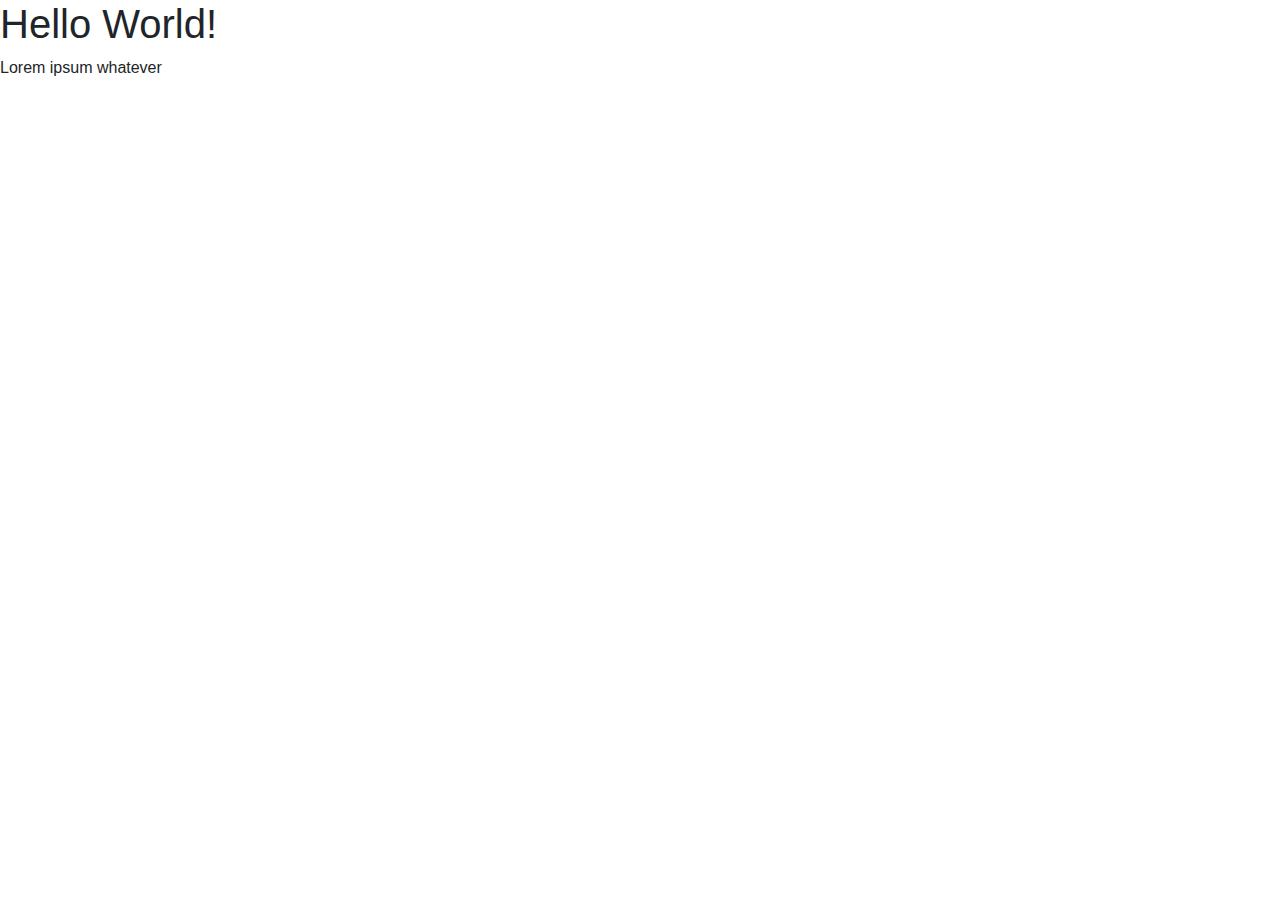
==== index.html @ fccb32af "Added necessary CSS and JS links" ====
<!DOCTYPE html>
<html lang="en">
	<head>
		<!-- REQIRED META TAGS-->
		<meta charset="utf-8">
		<meta name="viewport" content="width=device-width, initial-scale=1, shrink-to-fit=no">

		<!-- BOOSTRAP AND OTHER CSS -->
		<link rel="stylesheet" href="https://stackpath.bootstrapcdn.com/bootstrap/4.3.1/css/bootstrap.min.css" 
			  integrity="sha384-ggOyR0iXCbMQv3Xipma34MD+dH/1fQ784/j6cY/iJTQUOhcWr7x9JvoRxT2MZw1T" 
			  crossorigin="anonymous"/>

		<title>vganesh1798</title>
	</head>
	<body>
		<h1>Hello World!</h1>
		<p>Lorem ipsum whatever</p>

		<!-- REQUIRED JAVASCRIPT -->
		<script src="https://code.jquery.com/jquery-3.3.1.slim.min.js" 
				integrity="sha384-q8i/X+965DzO0rT7abK41JStQIAqVgRVzpbzo5smXKp4YfRvH+8abtTE1Pi6jizo" 
				crossorigin="anonymous">
		</script>
		<script src="https://cdnjs.cloudflare.com/ajax/libs/popper.js/1.14.7/umd/popper.min.js" 
				integrity="sha384-UO2eT0CpHqdSJQ6hJty5KVphtPhzWj9WO1clHTMGa3JDZwrnQq4sF86dIHNDz0W1" 
				crossorigin="anonymous">
		</script>
		<script src="https://stackpath.bootstrapcdn.com/bootstrap/4.3.1/js/bootstrap.min.js" 
				integrity="sha384-JjSmVgyd0p3pXB1rRibZUAYoIIy6OrQ6VrjIEaFf/nJGzIxFDsf4x0xIM+B07jRM" 
				crossorigin="anonymous">
		</script>
	</body>
</html>
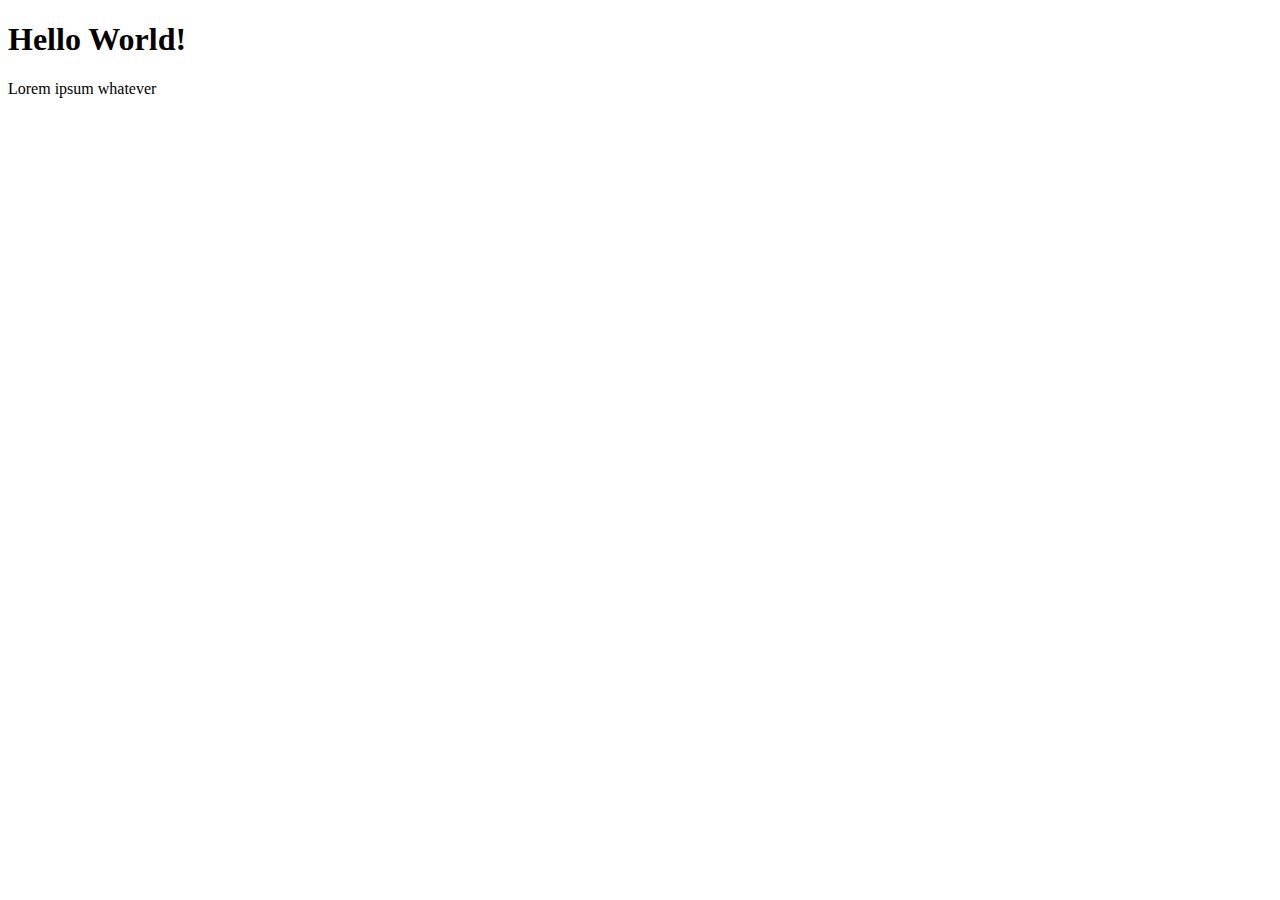
==== commit c66352f1: "Beginning to add CSS" ====
--- a/index.html
+++ b/index.html
@@ -5,29 +5,12 @@
 		<meta charset="utf-8">
 		<meta name="viewport" content="width=device-width, initial-scale=1, shrink-to-fit=no">
 
-		<!-- BOOSTRAP AND OTHER CSS -->
-		<link rel="stylesheet" href="https://stackpath.bootstrapcdn.com/bootstrap/4.3.1/css/bootstrap.min.css" 
-			  integrity="sha384-ggOyR0iXCbMQv3Xipma34MD+dH/1fQ784/j6cY/iJTQUOhcWr7x9JvoRxT2MZw1T" 
-			  crossorigin="anonymous"/>
-
 		<title>vganesh1798</title>
 	</head>
 	<body>
-		<h1>Hello World!</h1>
-		<p>Lorem ipsum whatever</p>
-
-		<!-- REQUIRED JAVASCRIPT -->
-		<script src="https://code.jquery.com/jquery-3.3.1.slim.min.js" 
-				integrity="sha384-q8i/X+965DzO0rT7abK41JStQIAqVgRVzpbzo5smXKp4YfRvH+8abtTE1Pi6jizo" 
-				crossorigin="anonymous">
-		</script>
-		<script src="https://cdnjs.cloudflare.com/ajax/libs/popper.js/1.14.7/umd/popper.min.js" 
-				integrity="sha384-UO2eT0CpHqdSJQ6hJty5KVphtPhzWj9WO1clHTMGa3JDZwrnQq4sF86dIHNDz0W1" 
-				crossorigin="anonymous">
-		</script>
-		<script src="https://stackpath.bootstrapcdn.com/bootstrap/4.3.1/js/bootstrap.min.js" 
-				integrity="sha384-JjSmVgyd0p3pXB1rRibZUAYoIIy6OrQ6VrjIEaFf/nJGzIxFDsf4x0xIM+B07jRM" 
-				crossorigin="anonymous">
-		</script>
+		<div class="wrapper">
+			<h1>Hello World!</h1>
+			<p>Lorem ipsum whatever</p>
+		</div>
 	</body>
 </html>
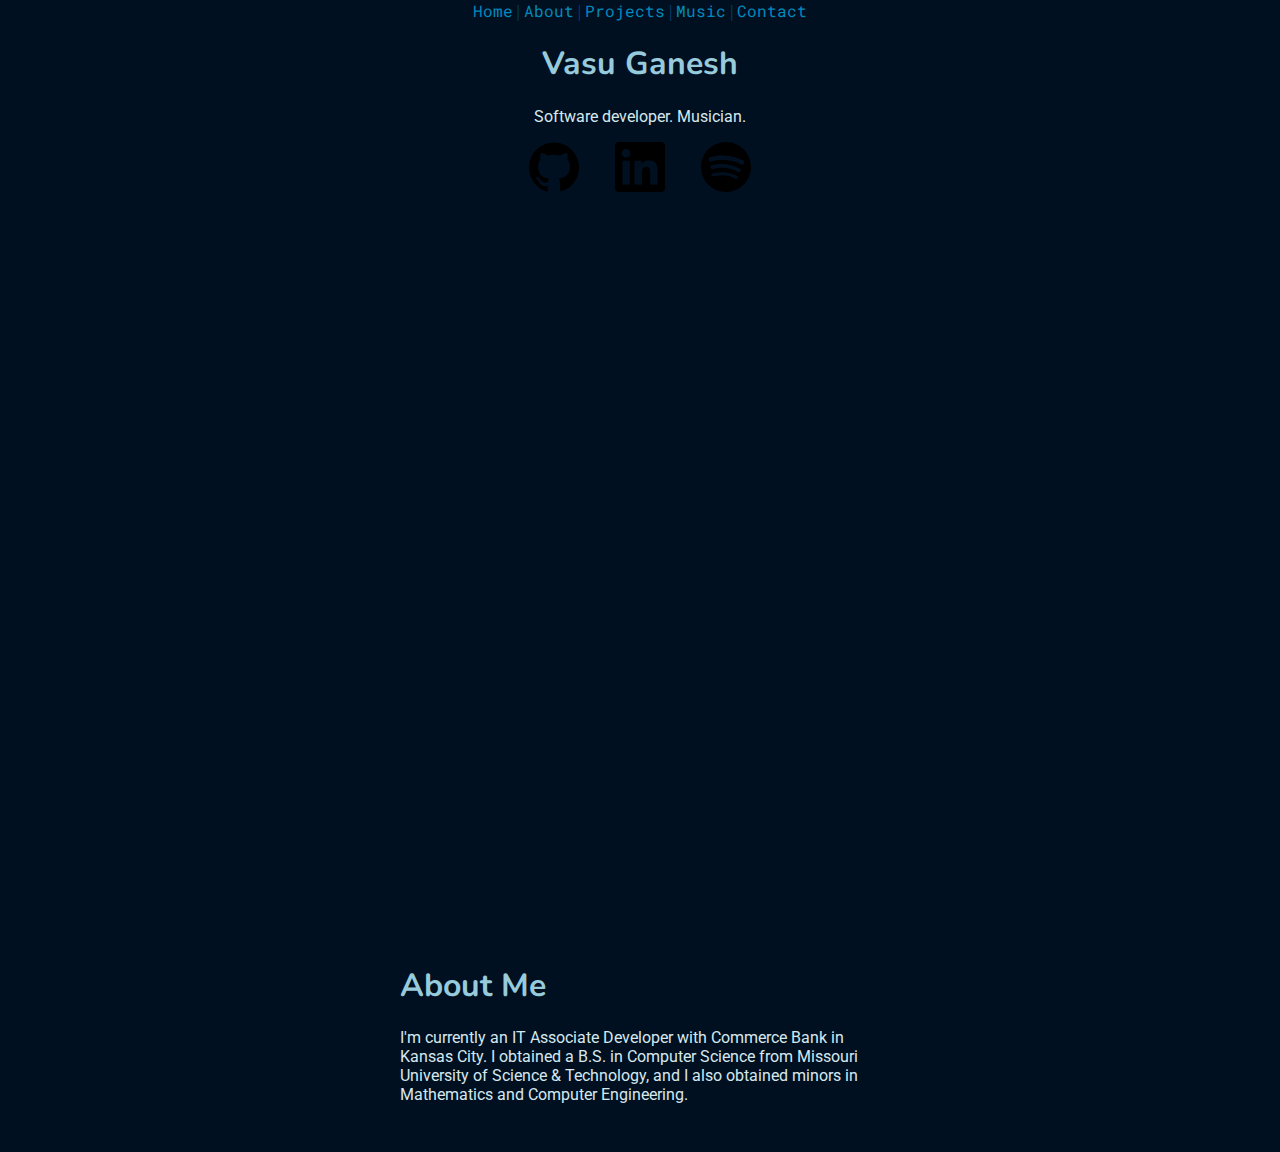
==== commit a50893ab: "Actual website now lol" ====
--- a/index.html
+++ b/index.html
@@ -1,16 +1,43 @@
 <!DOCTYPE html>
 <html lang="en">
-	<head>
-		<!-- REQIRED META TAGS-->
-		<meta charset="utf-8">
-		<meta name="viewport" content="width=device-width, initial-scale=1, shrink-to-fit=no">
-
-		<title>vganesh1798</title>
-	</head>
-	<body>
-		<div class="wrapper">
-			<h1>Hello World!</h1>
-			<p>Lorem ipsum whatever</p>
-		</div>
-	</body>
+  <head>
+	<meta charset="utf-8">
+	<meta name="viewport" content="width=device-width, initial-scale=1, shrink-to-fit=no">
+	<link rel="preconnect" href="https://fonts.googleapis.com">
+	<link rel="preconnect" href="https://fonts.gstatic.com" crossorigin>
+	<link href="https://fonts.googleapis.com/css2?family=Nunito&display=swap" rel="stylesheet">
+	<link href="https://fonts.googleapis.com/css2?family=Roboto&family=Roboto+Mono&display=swap" rel="stylesheet">
+	<link rel="stylesheet" href="css/global.css">
+	<link rel="stylesheet" href="css/home.css">
+	<link rel="stylesheet" href="css/about.css">
+	<title>Vasu Ganesh</title>
+  </head>
+  <body>
+	<header id="#top">
+		<nav>
+			<a href="#top">Home</a> |
+			<a href="#about">About</a> |
+			<a href="#projects">Projects</a> |
+			<a href="#music">Music</a> |
+			<a href="#contact">Contact</a>
+		</nav>
+	</header>
+	<main>
+	  <section class="home">
+		<h1>Vasu Ganesh</h1>
+		<p>Software developer. Musician.</p>
+		<img class="home-icon" alt="GitHub" src="static/github.svg">
+		<img class="home-icon" alt="LinkedIn" src="static/linkedin.svg">
+		<img class="home-icon" alt="Spotify" src="static/spotify.svg">
+	  </section>
+	  <section id="about" class="about">
+		  <h1>About Me</h1>
+		  <p>
+			  I'm currently an IT Associate Developer with Commerce Bank in Kansas City.
+			  I obtained a B.S. in Computer Science from Missouri University of Science & Technology,
+			  and I also obtained minors in Mathematics and Computer Engineering.
+		  </p>
+	  </section>
+	</main>
+  </body>
 </html>
--- a/css/global.css
+++ b/css/global.css
@@ -0,0 +1,46 @@
+html, 
+body {
+    background-color: #001021;
+    margin: 0;
+    height: 100%;
+}
+
+nav {
+    color: #02457a;
+    text-align: center;
+}
+
+main {
+    height: 100%;
+    padding: 0 25em 0 25em;
+}
+
+header {
+    text-align: center;
+}
+
+p {
+    font-family: "Roboto", sans-serif;
+    color: #d6e8ee;
+}
+
+h1 {
+    font-family: "Nunito", sans-serif;
+    font-size: 2rem;
+    color: #97cadb;
+}
+
+a {
+    font-family: "Roboto Mono", monospace;
+    color: #018abe;
+    text-decoration: none;
+}
+
+a:hover {
+    text-decoration: underline;
+}
+
+::selection {
+    background-color: #001b48;
+    color: #d6e8ee;
+}--- a/css/home.css
+++ b/css/home.css
@@ -0,0 +1,10 @@
+.home {
+    height: 100%;
+    text-align: center;
+}
+
+.home-icon {
+    height: 50px;
+    width: 50px;
+    padding: 0 1em 0 1em;
+}--- a/css/about.css
+++ b/css/about.css
@@ -0,0 +1,3 @@
+.about {
+    padding: 0 0 2em 0;
+}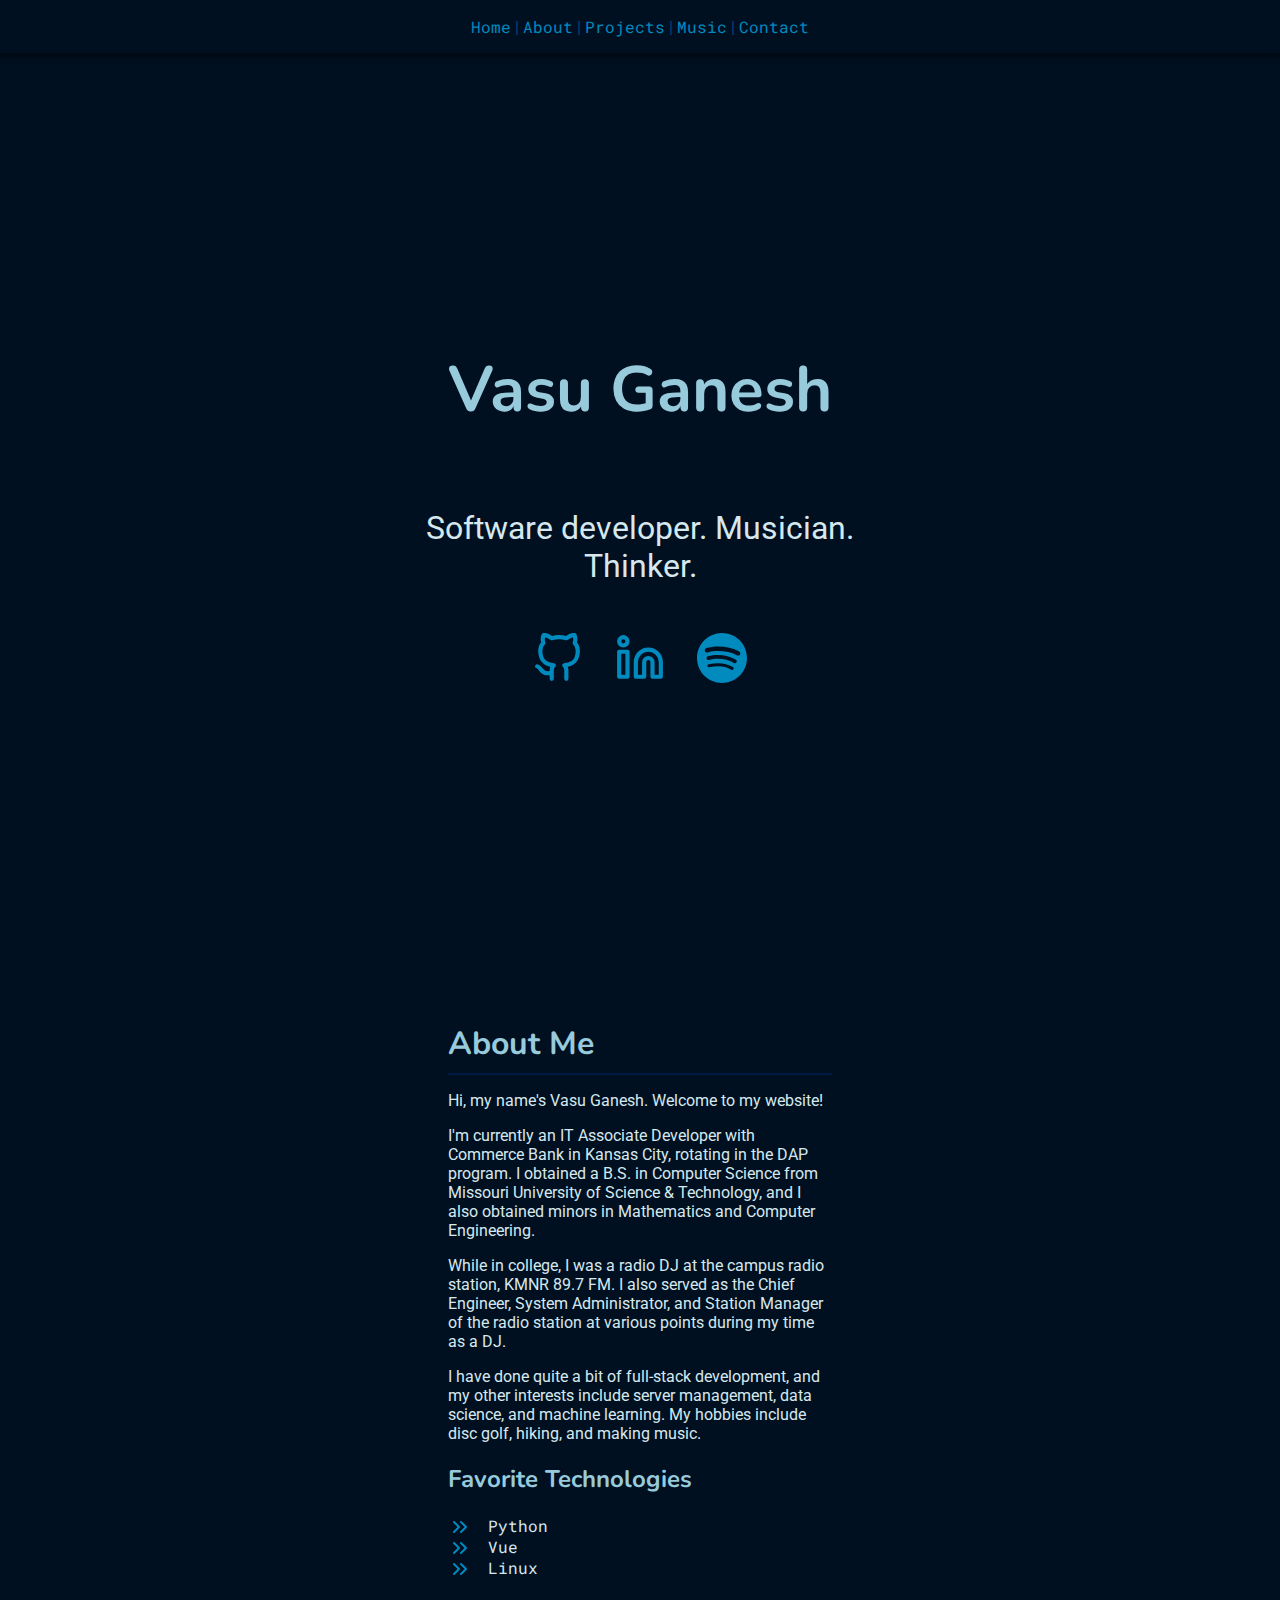
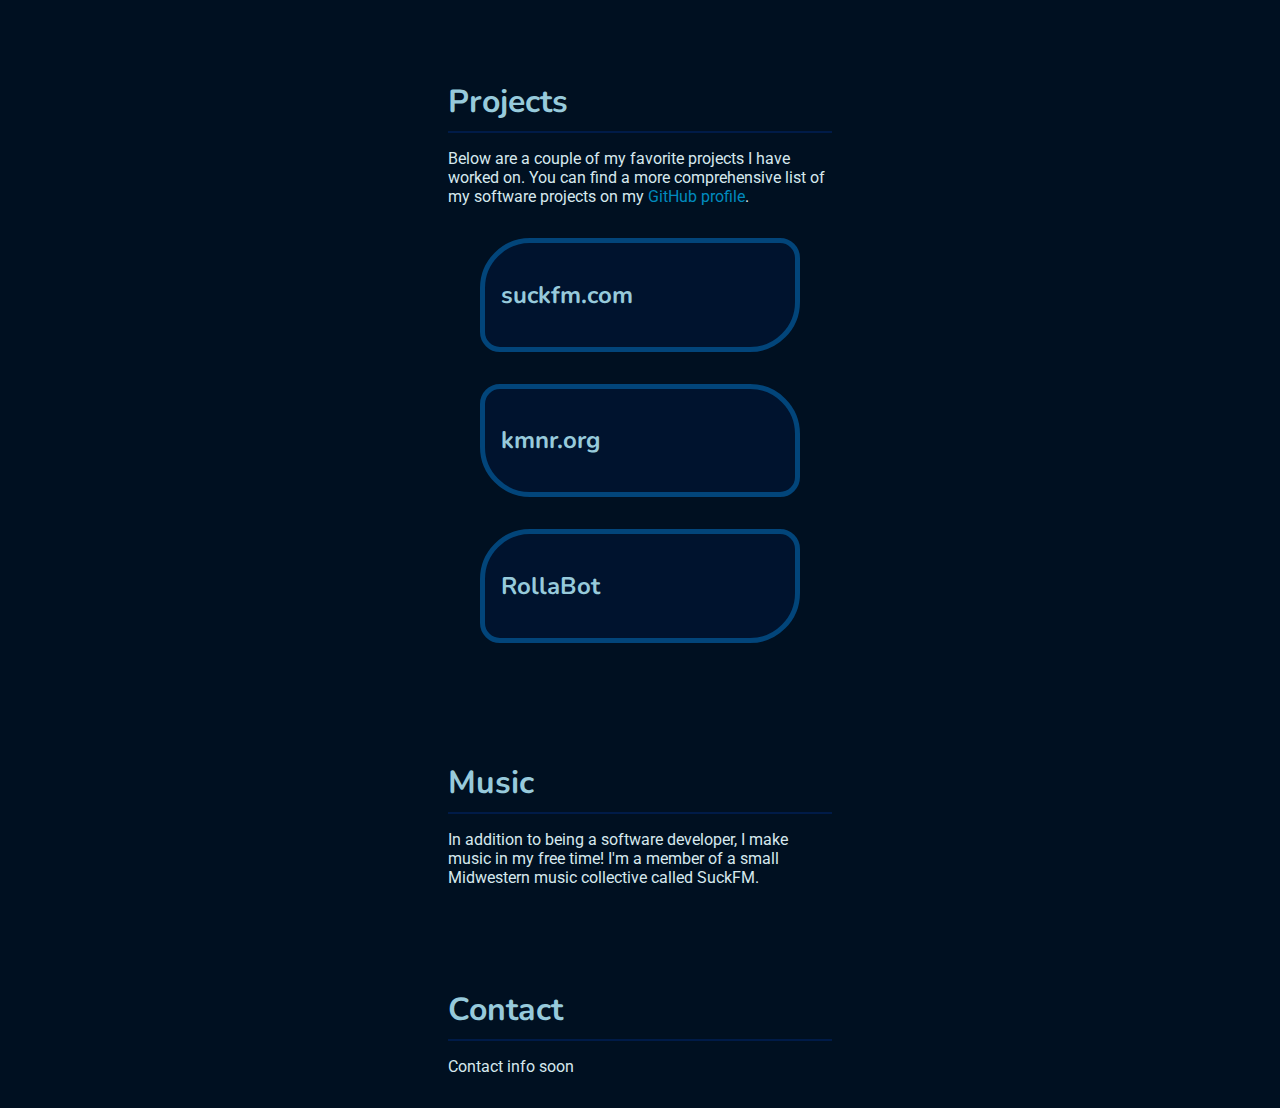
==== commit 62b4dafa: "More sections, BEM styling, and organization" ====
--- a/index.html
+++ b/index.html
@@ -7,37 +7,102 @@
 	<link rel="preconnect" href="https://fonts.gstatic.com" crossorigin>
 	<link href="https://fonts.googleapis.com/css2?family=Nunito&display=swap" rel="stylesheet">
 	<link href="https://fonts.googleapis.com/css2?family=Roboto&family=Roboto+Mono&display=swap" rel="stylesheet">
-	<link rel="stylesheet" href="css/global.css">
-	<link rel="stylesheet" href="css/home.css">
-	<link rel="stylesheet" href="css/about.css">
+	<link rel="stylesheet" href="styles/global.css">
+	<link rel="stylesheet" href="styles/blocks.css">
+	<link rel="stylesheet" href="styles/elements.css">
+	<link rel="stylesheet" href="styles/modifiers.css">
+	<script src="scripts/main.js" async></script>
 	<title>Vasu Ganesh</title>
   </head>
-  <body>
-	<header id="#top">
-		<nav>
-			<a href="#top">Home</a> |
-			<a href="#about">About</a> |
-			<a href="#projects">Projects</a> |
-			<a href="#music">Music</a> |
-			<a href="#contact">Contact</a>
+  <body class="body">
+	<header class="header" id="#top">
+		<nav class="nav">
+			<a class="link nav__link" href="#top">Home</a> |
+			<a class="link nav__link" href="#about">About</a> |
+			<a class="link nav__link" href="#projects">Projects</a> |
+			<a class="link nav__link" href="#music">Music</a> |
+			<a class="link nav__link" href="#contact">Contact</a>
 		</nav>
 	</header>
-	<main>
+	<main class="main">
 	  <section class="home">
-		<h1>Vasu Ganesh</h1>
-		<p>Software developer. Musician.</p>
-		<img class="home-icon" alt="GitHub" src="static/github.svg">
-		<img class="home-icon" alt="LinkedIn" src="static/linkedin.svg">
-		<img class="home-icon" alt="Spotify" src="static/spotify.svg">
+		<h1 class="heading heading_huge">Vasu Ganesh</h1>
+		<p class="home__text">Software developer. Musician. Thinker.</p>
+		<div class="icon-box">
+			<a class="link" target="_blank" id="GitHub" href="https://github.com/vganesh1798">
+				<img class="icon-box__icon" title="GitHub" alt="GitHub" src="images/github.svg">
+			</a>
+			<a class="link" target="_blank" id="LinkedIn" href="https://www.linkedin.com/in/vasu-ganesh-43a584150/">
+			    <img class="icon-box__icon" title="LinkedIn" alt="LinkedIn" src="images/linkedin.svg">
+			</a>
+			<a class="link" target="_blank" id="Spotify" href="https://open.spotify.com/user/vasu4ual?si=9c324fc588724ab2">
+				<img class="icon-box__icon" title="Spotify" alt="Spotify" src="images/spotify.svg">
+			</a>
+		</div>
 	  </section>
-	  <section id="about" class="about">
-		  <h1>About Me</h1>
+	  <section class="content-container" id="about">
+		  <h1 class="heading heading_big">About Me</h1>
+		  <hr class="line-break">
 		  <p>
-			  I'm currently an IT Associate Developer with Commerce Bank in Kansas City.
+			  Hi, my name's Vasu Ganesh. Welcome to my website!
+		  </p>
+		  <p>
+			  I'm currently an IT Associate Developer with Commerce Bank in Kansas City, rotating in the DAP program.
 			  I obtained a B.S. in Computer Science from Missouri University of Science & Technology,
 			  and I also obtained minors in Mathematics and Computer Engineering.
 		  </p>
+		  <p>
+			  While in college, I was a radio DJ at the campus radio station, KMNR 89.7 FM. I
+			  also served as the Chief Engineer, System Administrator, and Station Manager of the
+			  radio station at various points during my time as a DJ.
+		  </p>
+		  <p>
+			  I have done quite a bit of full-stack development, and my other interests include
+			  server management, data science, and machine learning. My hobbies include disc golf, hiking, and making music.
+		  </p>
+		  <h2 class="heading heading_medium">Favorite Technologies</h2>
+		  <ul class="bullet-list">
+			  <li class="bullet-list__item">Python</li>
+			  <li class="bullet-list__item">Vue</li>
+			  <li class="bullet-list__item">Linux</li>
+		  </ul>
+	  </section>
+	  <section class="content-container" id="projects">
+		  <h1 class="heading heading_big">Projects</h1>
+		  <hr class="line-break">
+		  <p>
+			  Below are a couple of my favorite projects I have worked on. You can
+			  find a more comprehensive list of my software projects on my
+			  <a class="link" target="_blank" href="https://github.com/vganesh1798">GitHub profile</a>.
+		  </p>
+		  <div class="project-box project-box_primary">
+			  <h2 class="heading heading_medium">suckfm.com</h2>
+		  </div>
+		  <div class="project-box project-box_secondary">
+			<h2 class="heading heading_medium">kmnr.org</h2>
+		</div>
+		<div class="project-box project-box_primary">
+			<h2 class="heading heading_medium">RollaBot</h2>
+		</div>
+	  </section>
+	  <section class="content-container" id="music">
+		  <h1 class="heading heading_big">Music</h1>
+		  <hr class="line-break">
+		  <p>
+			  In addition to being a software developer, I make music in my free time!
+			  I'm a member of a small Midwestern music collective called SuckFM.
+		  </p>
+	  </section>
+	  <section class="content-container" id="contact">
+		  <h1 class="heading heading_big">Contact</h1>
+		  <hr class="line-break">
+		  <p>
+			  Contact info soon
+		  </p>
 	  </section>
 	</main>
+	<!--<footer class="footer">
+		<p>Designed by Vasu Ganesh</p>
+	</footer>-->
   </body>
 </html>
--- a/styles/global.css
+++ b/styles/global.css
@@ -0,0 +1,11 @@
+/* GLOBAL RULES */
+html {
+    scroll-behavior: smooth;
+    margin: 0;
+    height: 100%;
+}
+
+::selection {
+    background-color: #018abe55;
+    color: #d6e8ee;
+}--- a/styles/blocks.css
+++ b/styles/blocks.css
@@ -0,0 +1,77 @@
+/* BLOCKS */
+.body {
+    background-color: #001021;
+    margin: 0;
+    height: 100%;
+    font-family: "Roboto", sans-serif;
+    color: #d6e8ee;
+}
+
+.bullet-list {
+    list-style: none;
+    font-family: "Roboto Mono", monospace;
+    padding: 0;
+}
+
+.content-container {
+    padding: 1em;
+    margin: 2em;
+}
+
+.footer {
+    font-family: "Roboto Mono", monospace;
+    text-align: center;
+    box-shadow: 0 -5px 5px rgba(0, 0, 0, 0.4);
+    padding: 0.5em 0 0.5em 0;
+}
+
+.header {
+    text-align: center;
+}
+
+.heading {
+    font-family: "Nunito", sans-serif;
+    color: #97cadb;
+}
+
+.home {
+    display: flex;
+    align-items: center;
+    justify-content: center;
+    flex-direction: column;
+    height: 100%;
+    text-align: center;
+}
+
+.icon-box {
+    display: flex;
+    margin: 1em 0 1em 0;
+}
+
+.line-break {
+    border: 1px solid #001b48;
+}
+
+.link {
+    text-decoration: none;
+    color: #018abe;
+}
+
+.main {
+    height: 100%;
+    padding: 0 25em 0 25em;
+}
+
+.nav {
+    color: #02457a;
+    text-align: center;
+    box-shadow: 0 5px 5px rgba(0, 0, 0, 0.4);
+    padding: 1em 0 1em 0;
+}
+
+.project-box{
+    background-color: #001b4855;
+    border: 5px solid #02457a;
+    padding: 1em;
+    margin: 2em;
+}--- a/styles/elements.css
+++ b/styles/elements.css
@@ -0,0 +1,28 @@
+/* ELEMENTS */
+.bullet-list__item {
+    background: url(../images/chevrons-right.svg) no-repeat;
+    padding-left: 40px;
+}
+
+.home__text {
+    font-size: 2rem;
+}
+
+.icon-box__icon {
+    height: 50px;
+    width: 50px;
+    padding: 0 1em 0 1em;
+    transition: 0.5s;
+}
+
+.icon-box__icon:hover {
+    transform: translate(0, -5px);
+}
+
+.nav__link {
+    font-family: "Roboto Mono", monospace;
+}
+
+.nav__link:hover {
+    text-decoration: underline;
+}--- a/styles/modifiers.css
+++ b/styles/modifiers.css
@@ -0,0 +1,21 @@
+/* MODIFIERS */
+.heading_big {
+    font-size: 2rem;
+    margin-bottom: 0;
+}
+
+.heading_huge {
+    font-size: 4rem;
+}
+
+.heading_medium {
+    font-size: 1.5rem;
+}
+
+.project-box_primary {
+    border-radius: 50px 20px;
+}
+
+.project-box_secondary {
+    border-radius: 20px 50px;
+}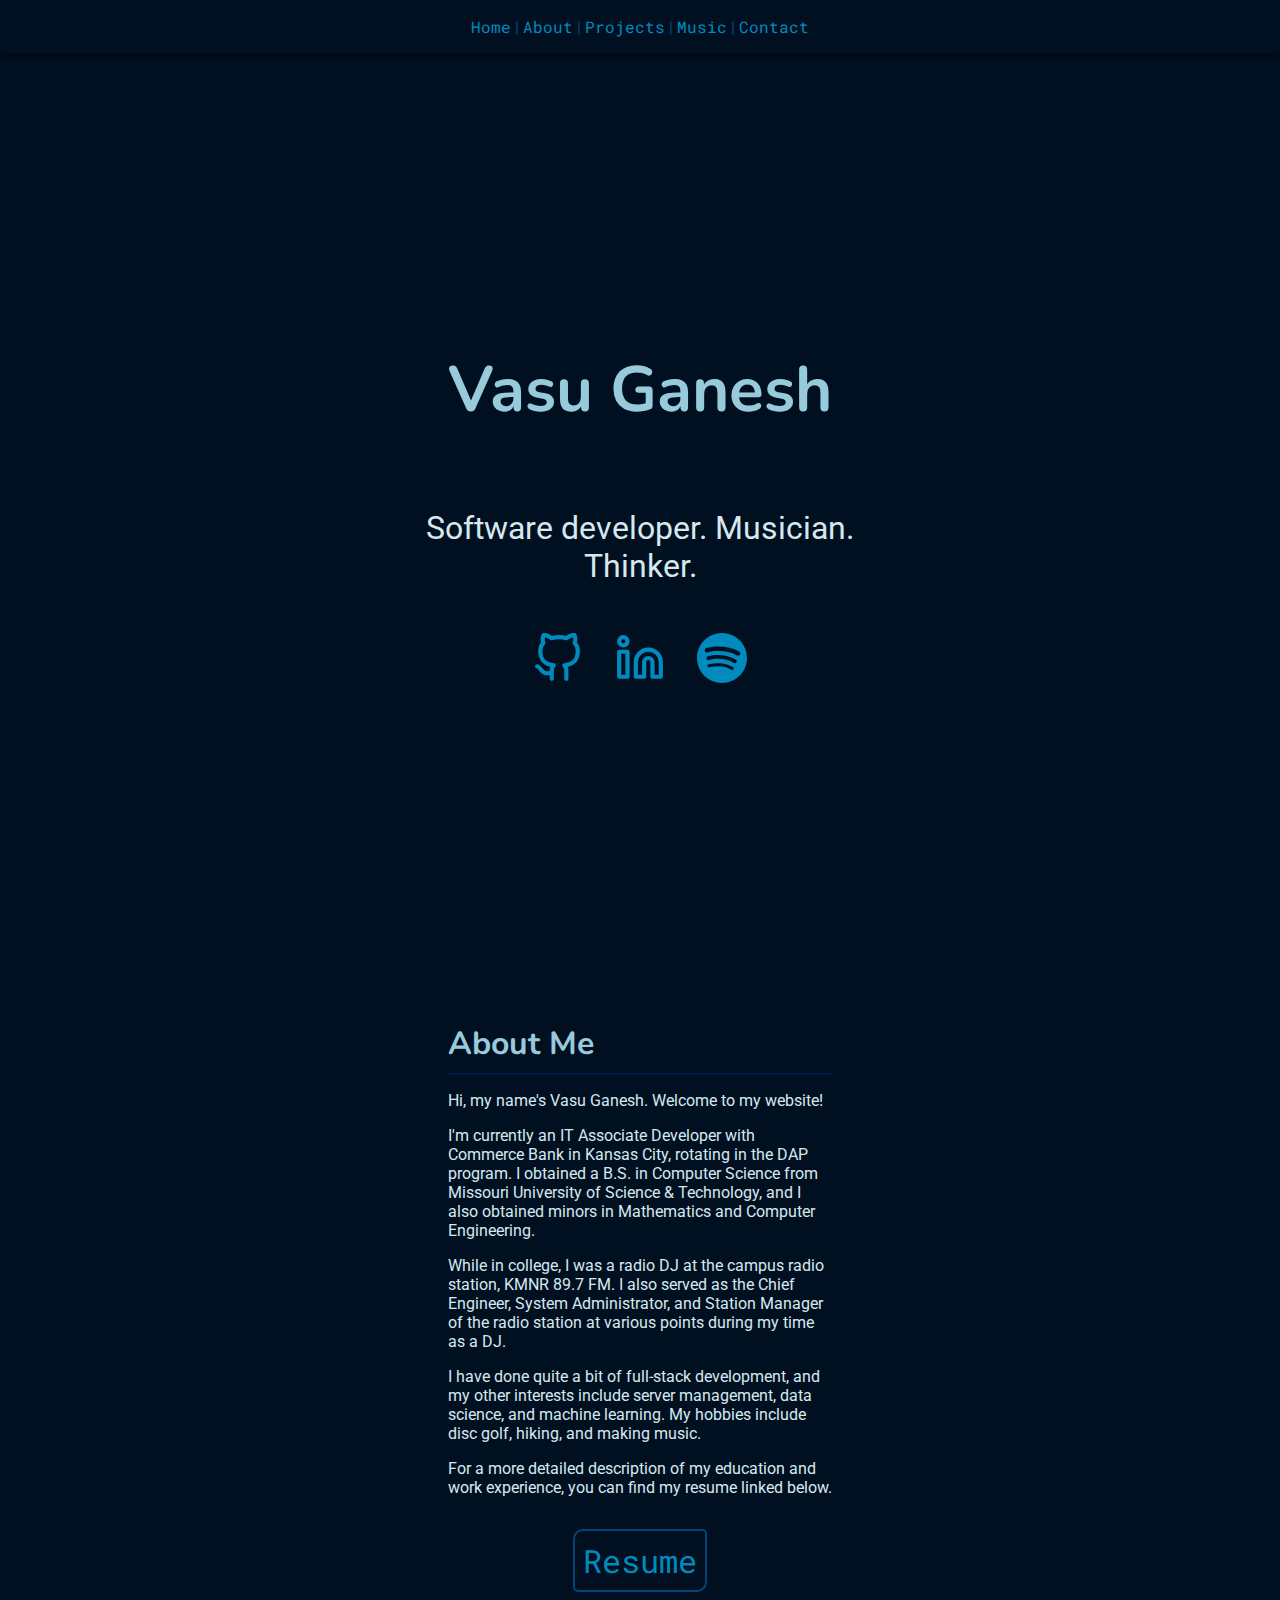
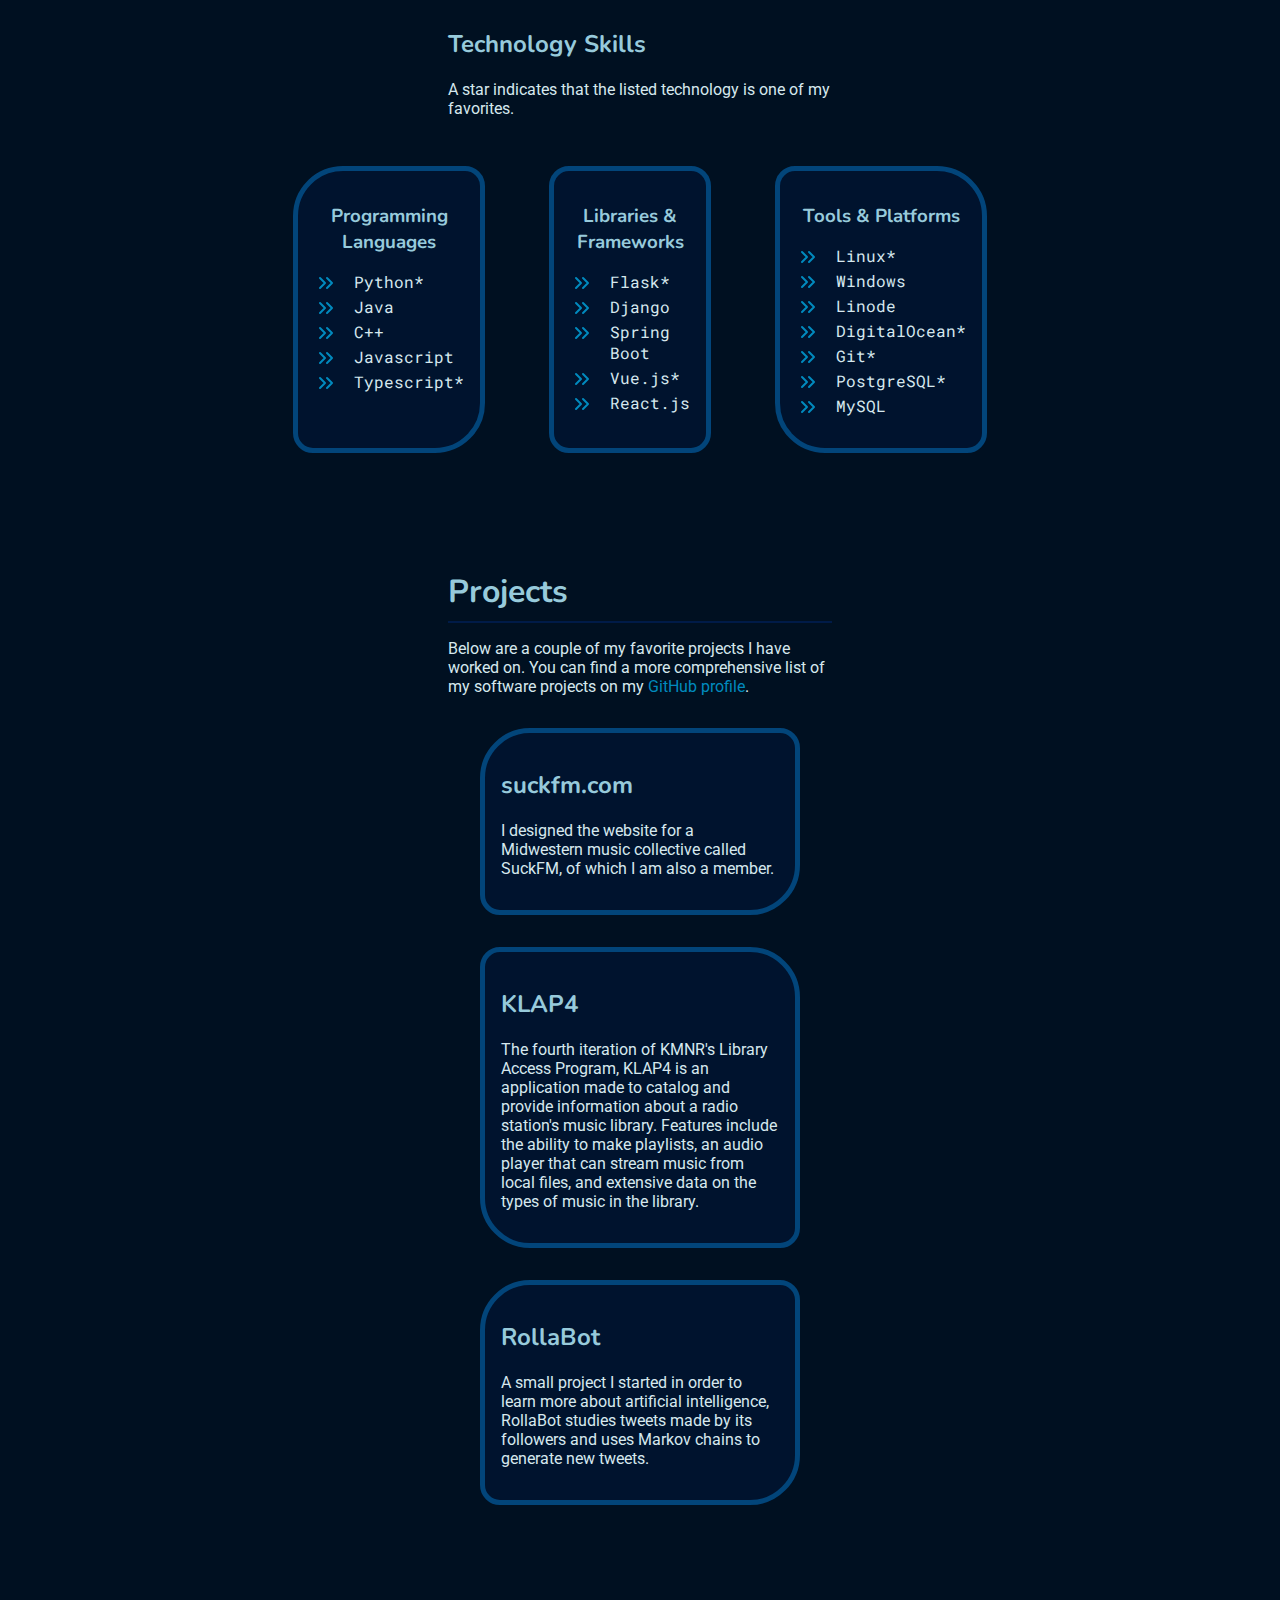
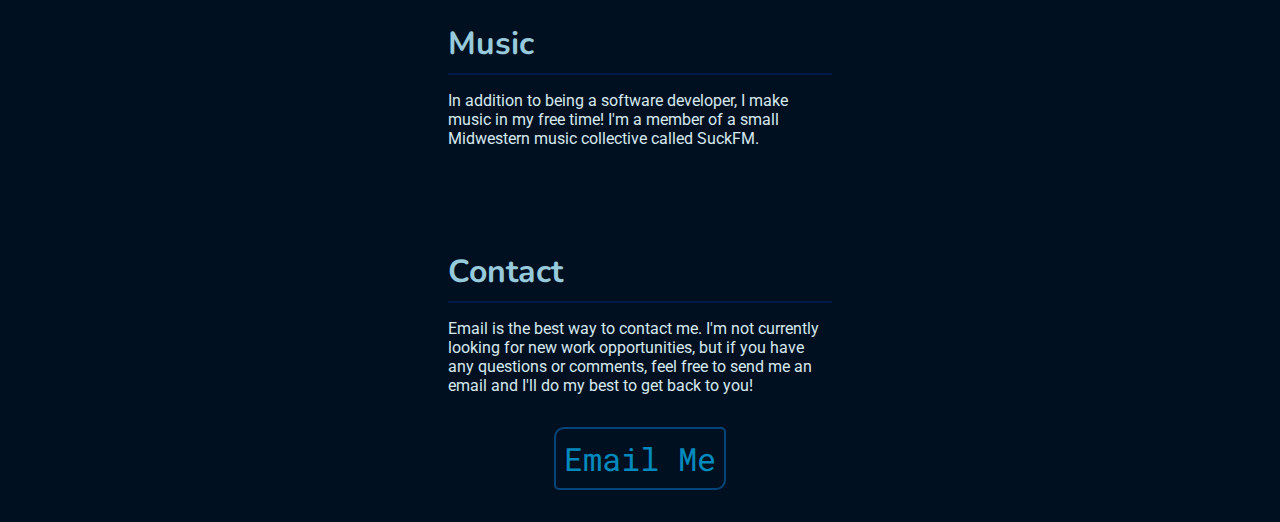
==== commit 40fcba77: "Added buttons for resume & email, better technology section, and descriptions for projects" ====
--- a/index.html
+++ b/index.html
@@ -25,14 +25,14 @@
 		</nav>
 	</header>
 	<main class="main">
-	  <section class="home">
+	  <section class=" flex-container flex-container_columns flex-container_cross-align home">
 		<h1 class="heading heading_huge">Vasu Ganesh</h1>
 		<p class="home__text">Software developer. Musician. Thinker.</p>
 		<div class="icon-box">
 			<a class="link" target="_blank" id="GitHub" href="https://github.com/vganesh1798">
 				<img class="icon-box__icon" title="GitHub" alt="GitHub" src="images/github.svg">
 			</a>
-			<a class="link" target="_blank" id="LinkedIn" href="https://www.linkedin.com/in/vasu-ganesh-43a584150/">
+			<a class="link" target="_blank" id="LinkedIn" href="https://www.linkedin.com/in/vasu-ganesh/">
 			    <img class="icon-box__icon" title="LinkedIn" alt="LinkedIn" src="images/linkedin.svg">
 			</a>
 			<a class="link" target="_blank" id="Spotify" href="https://open.spotify.com/user/vasu4ual?si=9c324fc588724ab2">
@@ -60,12 +60,50 @@
 			  I have done quite a bit of full-stack development, and my other interests include
 			  server management, data science, and machine learning. My hobbies include disc golf, hiking, and making music.
 		  </p>
-		  <h2 class="heading heading_medium">Favorite Technologies</h2>
-		  <ul class="bullet-list">
-			  <li class="bullet-list__item">Python</li>
-			  <li class="bullet-list__item">Vue</li>
-			  <li class="bullet-list__item">Linux</li>
-		  </ul>
+		  <p>
+			  For a more detailed description of my education and work experience, you can find my resume linked below.
+		  </p>
+		  <div class="flex-container">
+			<button class="btn btn_big">Resume</button>
+		  </div>
+		  <h2 class="heading heading_medium">Technology Skills</h2>
+		  <p>
+			  A star indicates that the listed technology is one of my favorites.
+		  </p>
+		  <div class="flex-container">
+			  <div class="border-box border-box_left flex-container__child ">
+				  <h2 class="heading heading_centered heading_small">Programming Languages</h2>
+				  <ul class="bullet-list">
+					<li class="bullet-list__item">Python*</li>
+					<li class="bullet-list__item">Java</li>
+					<li class="bullet-list__item">C++</li>
+					<li class="bullet-list__item">Javascript</li>
+					<li class="bullet-list__item">Typescript*</li>
+				</ul>
+			  </div>
+			  <div class="border-box border-box_middle flex-container__child ">
+				  <h2 class="heading heading_centered heading_small">Libraries & Frameworks</h2>
+				  <ul class="bullet-list">
+					  <li class="bullet-list__item">Flask*</li>
+					  <li class="bullet-list__item">Django</li>
+					  <li class="bullet-list__item">Spring Boot</li>
+					  <li class="bullet-list__item">Vue.js*</li>
+					  <li class="bullet-list__item">React.js</li>
+				  </ul>
+			  </div>
+			  <div class="border-box border-box_right flex-container__child ">
+				  <h2 class="heading heading_centered heading_small">Tools & Platforms</h2>
+				  <ul class="bullet-list">
+					<li class="bullet-list__item">Linux*</li>
+					<li class="bullet-list__item">Windows</li>
+					<li class="bullet-list__item">Linode</li>
+					<li class="bullet-list__item">DigitalOcean*</li>
+					<li class="bullet-list__item">Git*</li>
+					<li class="bullet-list__item">PostgreSQL*</li>
+					<li class="bullet-list__item">MySQL</li>
+				</ul>
+			  </div>
+		  </div>
 	  </section>
 	  <section class="content-container" id="projects">
 		  <h1 class="heading heading_big">Projects</h1>
@@ -75,14 +113,28 @@
 			  find a more comprehensive list of my software projects on my
 			  <a class="link" target="_blank" href="https://github.com/vganesh1798">GitHub profile</a>.
 		  </p>
-		  <div class="project-box project-box_primary">
+		  <div class="border-box border-box_left">
 			  <h2 class="heading heading_medium">suckfm.com</h2>
+			  <p>
+				  I designed the website for a Midwestern music collective called
+				  SuckFM, of which I am also a member.
+			  </p>
 		  </div>
-		  <div class="project-box project-box_secondary">
-			<h2 class="heading heading_medium">kmnr.org</h2>
+		  <div class="border-box border-box_right">
+			<h2 class="heading heading_medium">KLAP4</h2>
+			<p>
+				The fourth iteration of KMNR's Library Access Program, KLAP4 is an application
+				made to catalog and provide information about a radio station's music library.
+				Features include the ability to make playlists, an audio player that can stream
+				music from local files, and extensive data on the types of music in the library.
+			</p>
 		</div>
-		<div class="project-box project-box_primary">
+		<div class="border-box border-box_left">
 			<h2 class="heading heading_medium">RollaBot</h2>
+			<p>
+				A small project I started in order to learn more about artificial intelligence, RollaBot 
+				studies tweets made by its followers and uses Markov chains to generate new tweets.
+			</p>
 		</div>
 	  </section>
 	  <section class="content-container" id="music">
@@ -97,8 +149,13 @@
 		  <h1 class="heading heading_big">Contact</h1>
 		  <hr class="line-break">
 		  <p>
-			  Contact info soon
+			  Email is the best way to contact me. I'm not currently looking for new work opportunities,
+			  but if you have any questions or comments, feel free to send me an email and I'll do my best
+			  to get back to you!
 		  </p>
+		  <div class="flex-container">
+			<button class="btn btn_big">Email Me</button>
+		  </div>
 	  </section>
 	</main>
 	<!--<footer class="footer">
--- a/styles/blocks.css
+++ b/styles/blocks.css
@@ -5,6 +5,23 @@
     height: 100%;
     font-family: "Roboto", sans-serif;
     color: #d6e8ee;
+}
+
+.btn {
+    font-family: "Roboto Mono", monospace;
+    background: none;
+    border: 2px solid #02457a;
+    color: #018abe;
+    border-radius: 10px 5px;
+    transition: 0.5s;
+    margin: 0.5em;
+    padding: 0.25em;
+}
+
+.btn:hover {
+    cursor: pointer;
+    background-color: #018abe;
+    color: #001021;
 }
 
 .bullet-list {
@@ -16,6 +33,11 @@
 .content-container {
     padding: 1em;
     margin: 2em;
+}
+
+.flex-container {
+    display: flex;
+    justify-content: center;
 }
 
 .footer {
@@ -35,10 +57,6 @@
 }
 
 .home {
-    display: flex;
-    align-items: center;
-    justify-content: center;
-    flex-direction: column;
     height: 100%;
     text-align: center;
 }
@@ -69,7 +87,7 @@
     padding: 1em 0 1em 0;
 }
 
-.project-box{
+.border-box{
     background-color: #001b4855;
     border: 5px solid #02457a;
     padding: 1em;
--- a/styles/elements.css
+++ b/styles/elements.css
@@ -2,6 +2,11 @@
 .bullet-list__item {
     background: url(../images/chevrons-right.svg) no-repeat;
     padding-left: 40px;
+    margin: 0.25em 0 0.25em 0;
+}
+
+.flex-container__child {
+    flex-grow: 1;
 }
 
 .home__text {
--- a/styles/modifiers.css
+++ b/styles/modifiers.css
@@ -1,4 +1,24 @@
 /* MODIFIERS */
+.btn_center {
+    text-align: center;
+}
+
+.btn_big {
+    font-size: 2rem;
+}
+
+.flex-container_cross-align {
+    align-items: center;
+}
+
+.flex-container_columns {
+    flex-direction: column;
+}
+
+.heading_centered {
+    text-align: center;
+}
+
 .heading_big {
     font-size: 2rem;
     margin-bottom: 0;
@@ -12,10 +32,18 @@
     font-size: 1.5rem;
 }
 
-.project-box_primary {
+.heading_small {
+    font-size: 1.17rem;
+}
+
+.border-box_left {
     border-radius: 50px 20px;
 }
 
-.project-box_secondary {
+.border-box_middle {
+    border-radius: 20px;
+}
+
+.border-box_right {
     border-radius: 20px 50px;
 }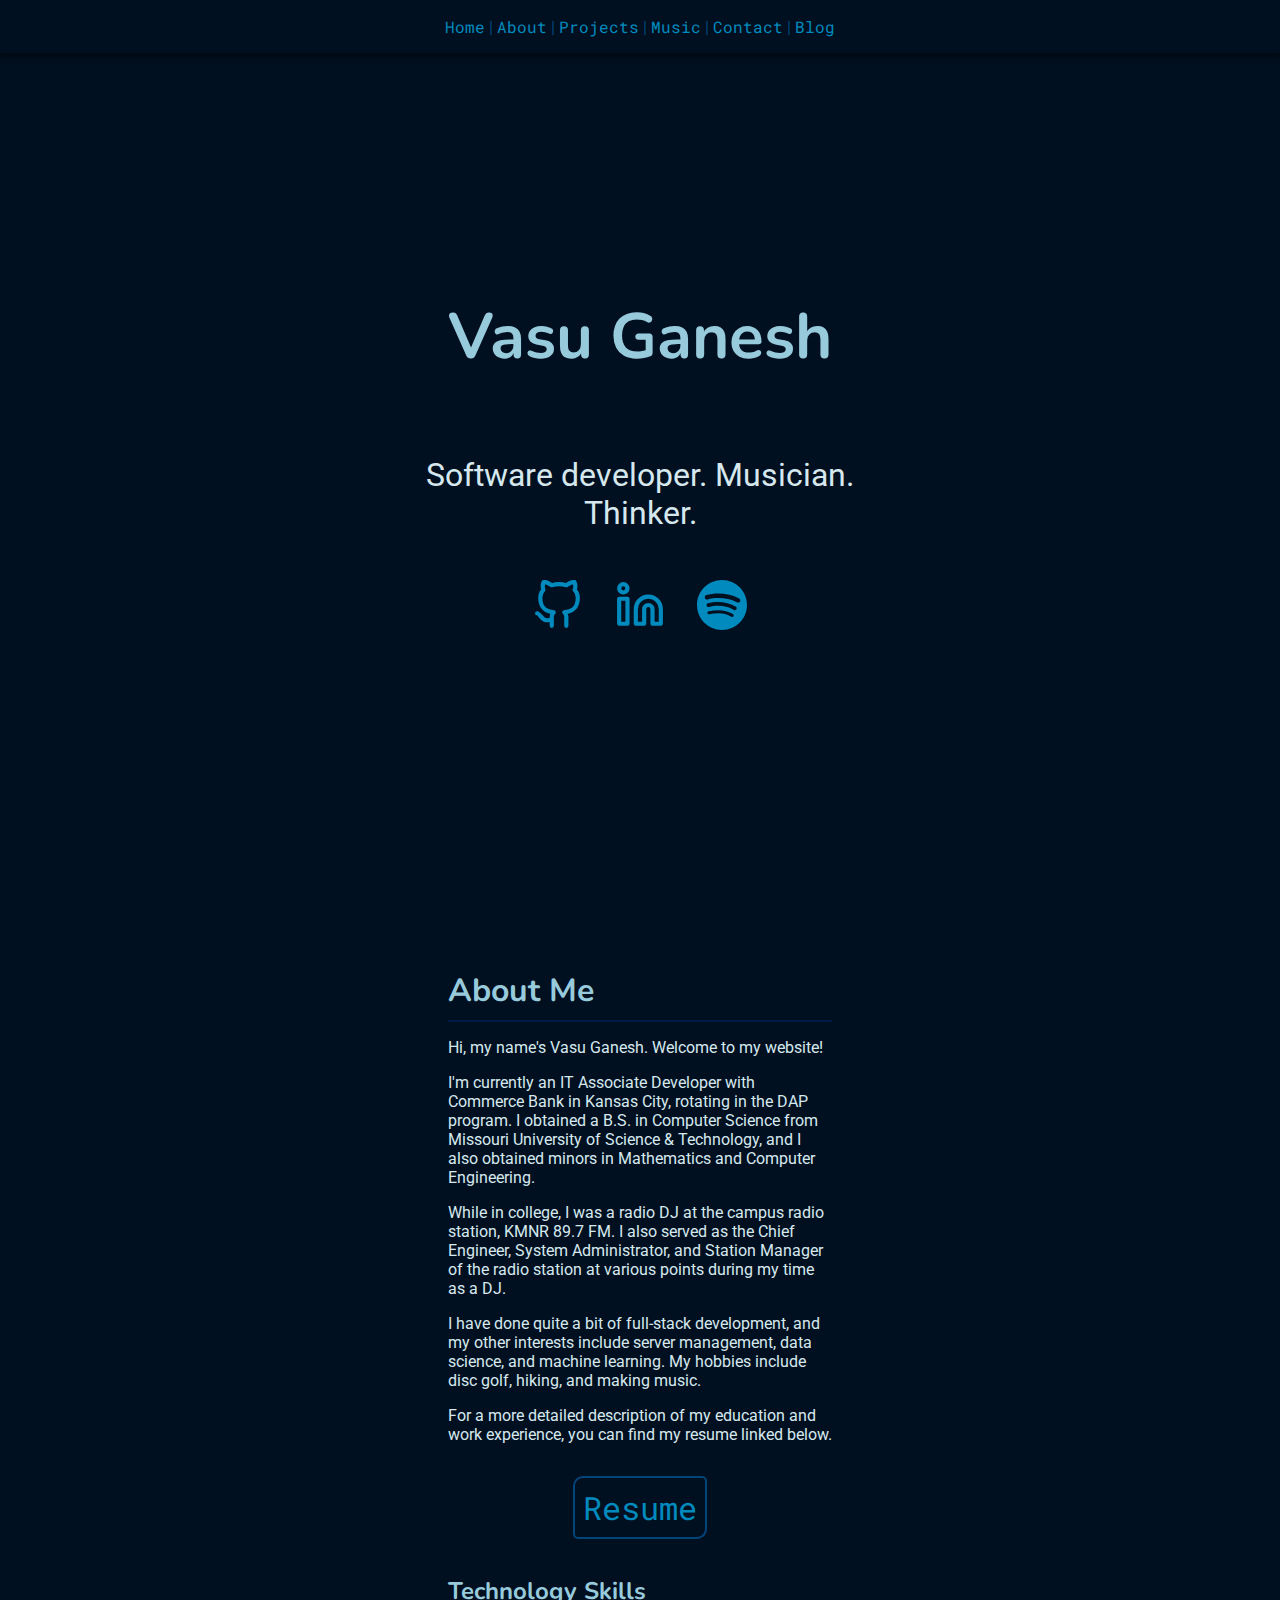
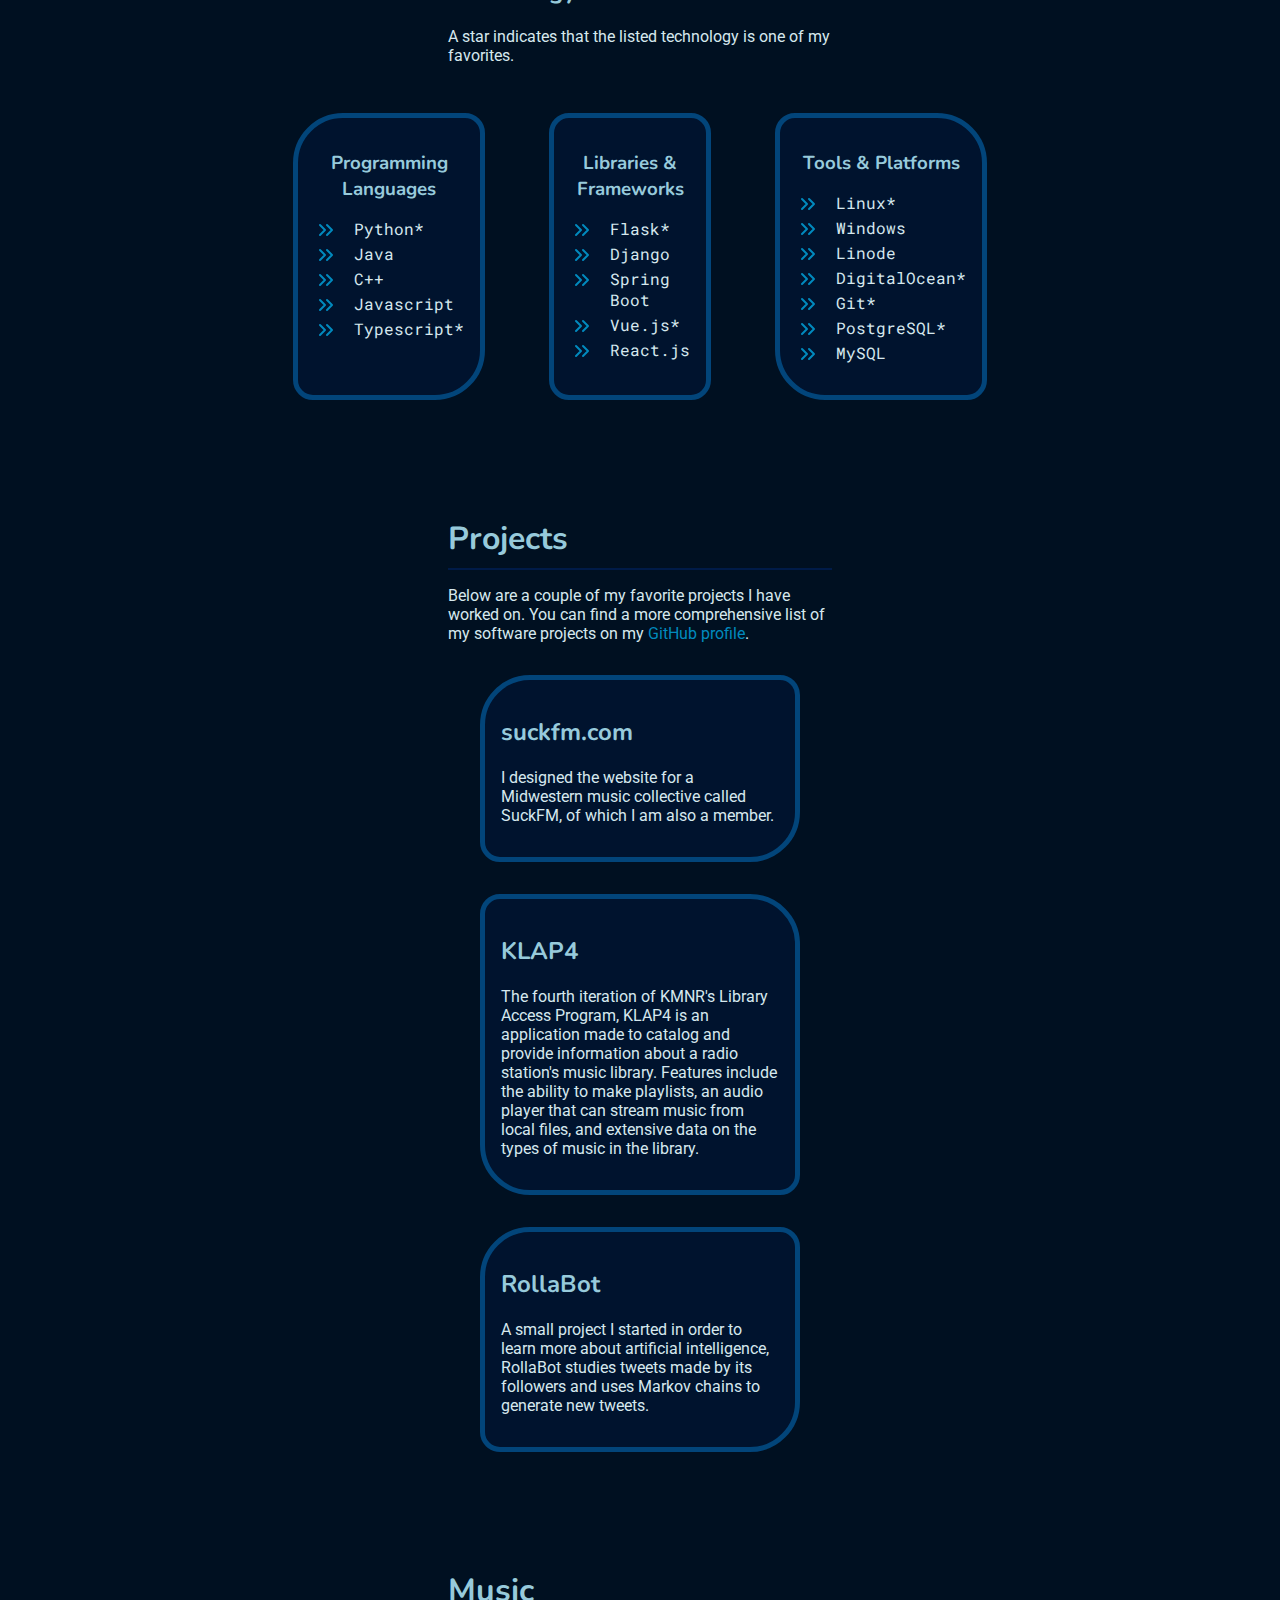
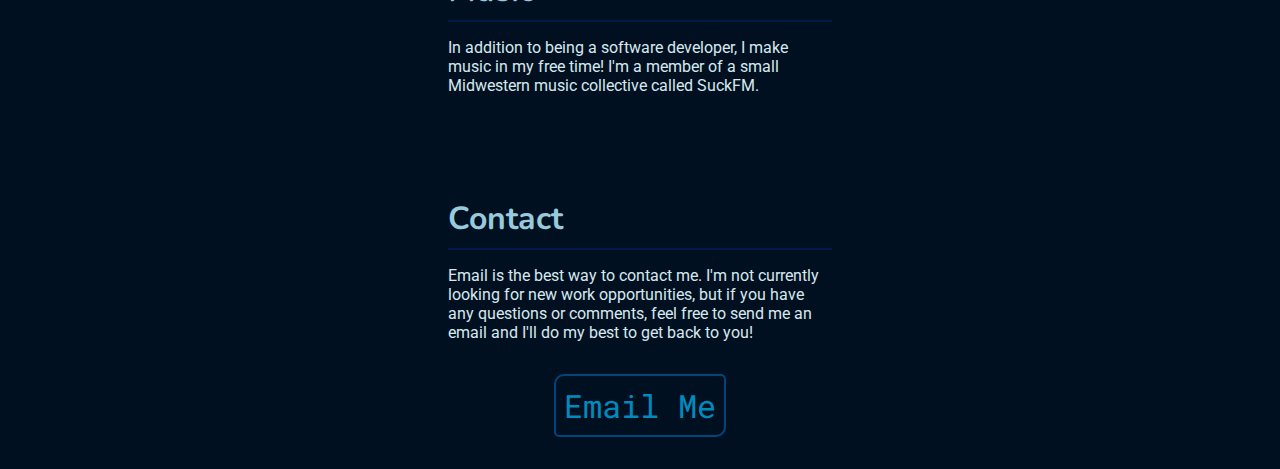
==== commit 13c829c7: "Added a blog page, made header fixed" ====
--- a/index.html
+++ b/index.html
@@ -12,16 +12,17 @@
 	<link rel="stylesheet" href="styles/elements.css">
 	<link rel="stylesheet" href="styles/modifiers.css">
 	<script src="scripts/main.js" async></script>
-	<title>Vasu Ganesh</title>
+	<title>Vasu Ganesh - Home</title>
   </head>
   <body class="body">
 	<header class="header" id="#top">
 		<nav class="nav">
-			<a class="link nav__link" href="#top">Home</a> |
+			<a class="link nav__link" href="index.html">Home</a> |
 			<a class="link nav__link" href="#about">About</a> |
 			<a class="link nav__link" href="#projects">Projects</a> |
 			<a class="link nav__link" href="#music">Music</a> |
-			<a class="link nav__link" href="#contact">Contact</a>
+			<a class="link nav__link" href="#contact">Contact</a> |
+			<a class="link nav__link" href="pages/blog.html">Blog</a>
 		</nav>
 	</header>
 	<main class="main">
--- a/styles/blocks.css
+++ b/styles/blocks.css
@@ -49,6 +49,9 @@
 
 .header {
     text-align: center;
+    position: fixed;
+    width: 100%;
+    background-color: #001021;
 }
 
 .heading {
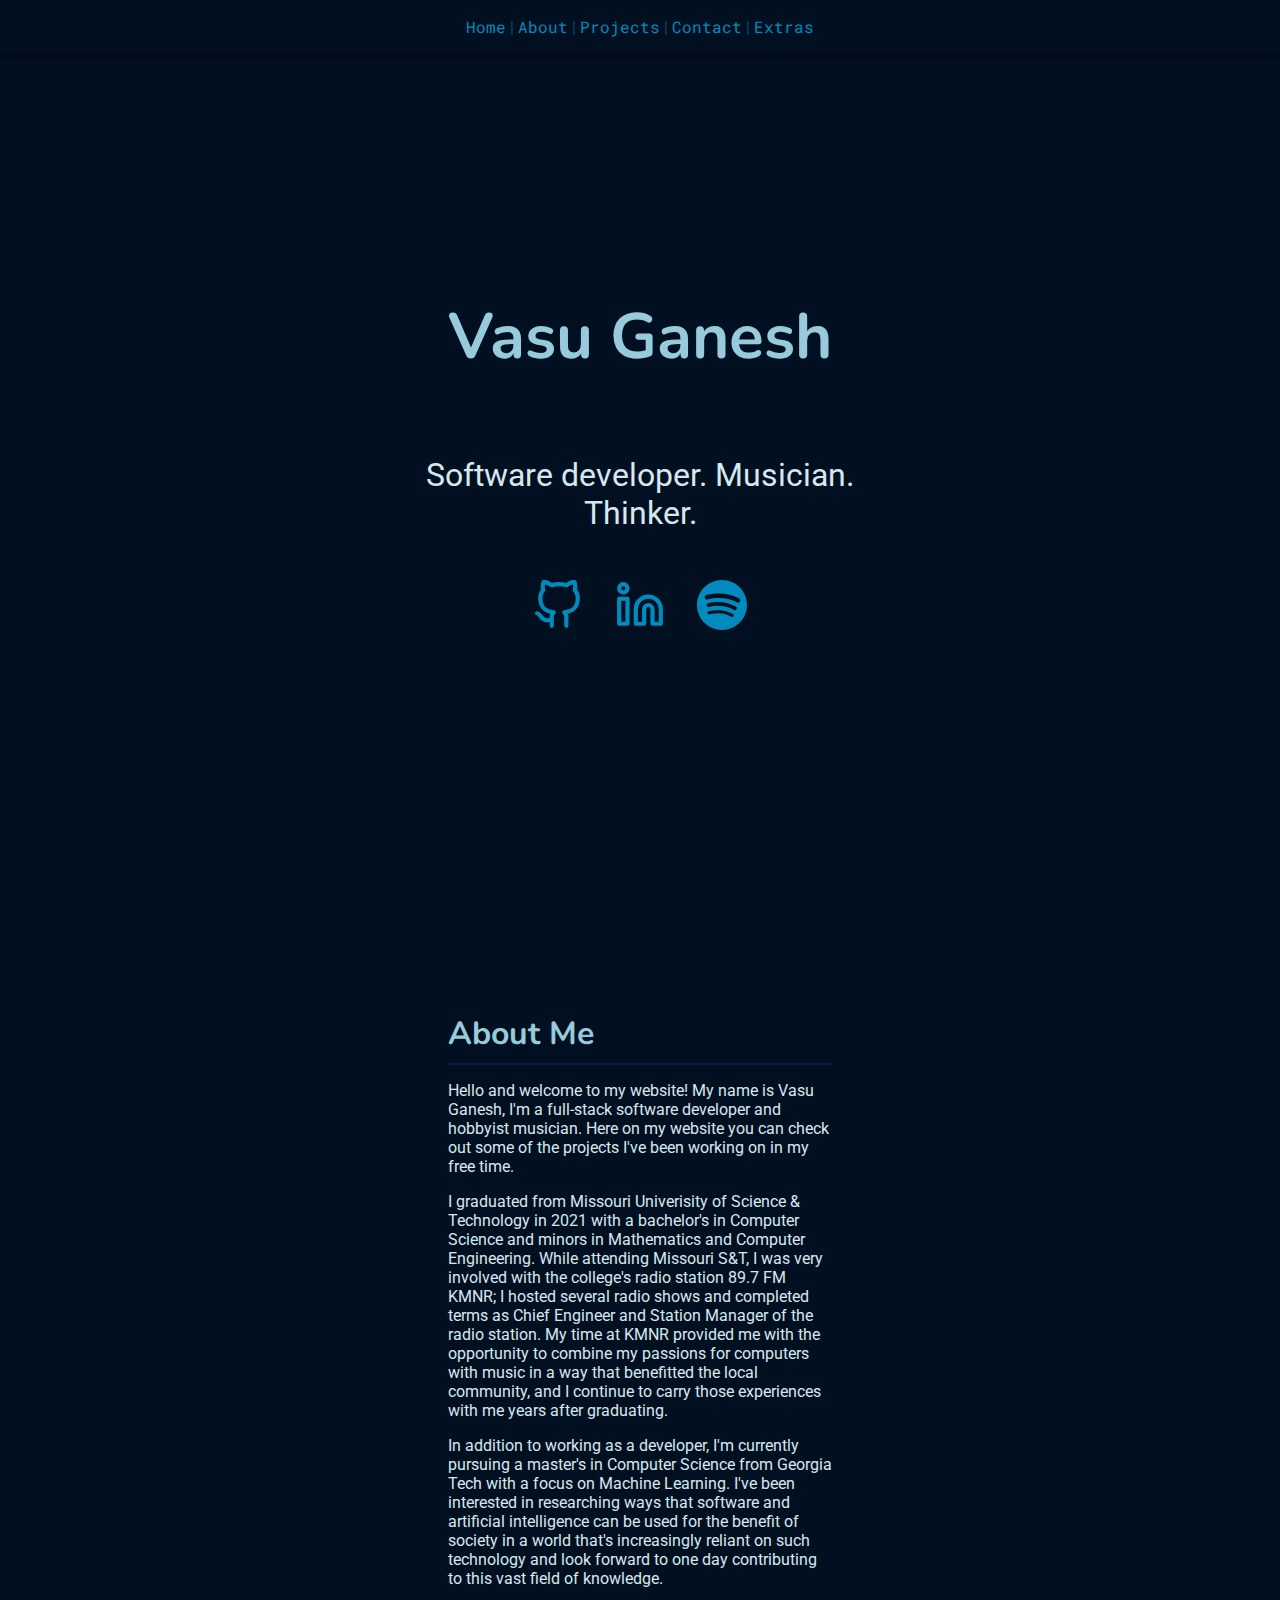
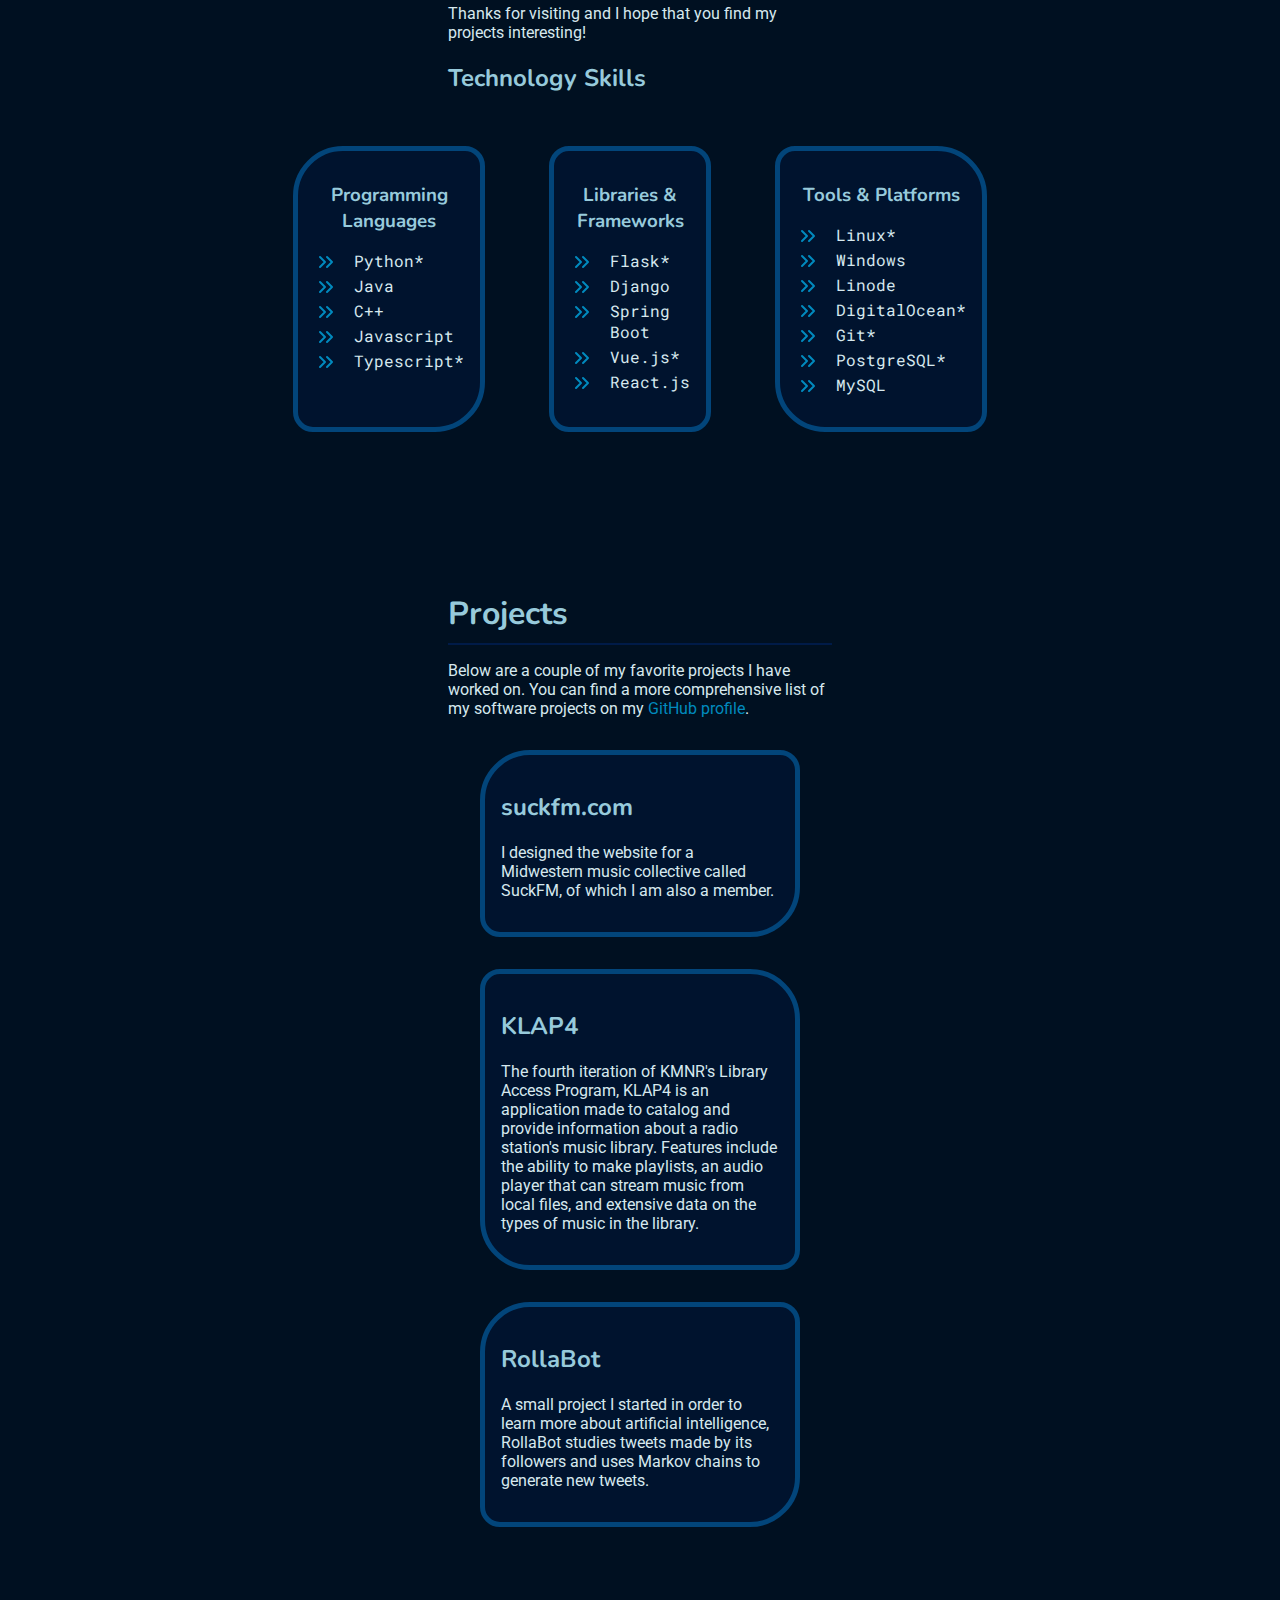
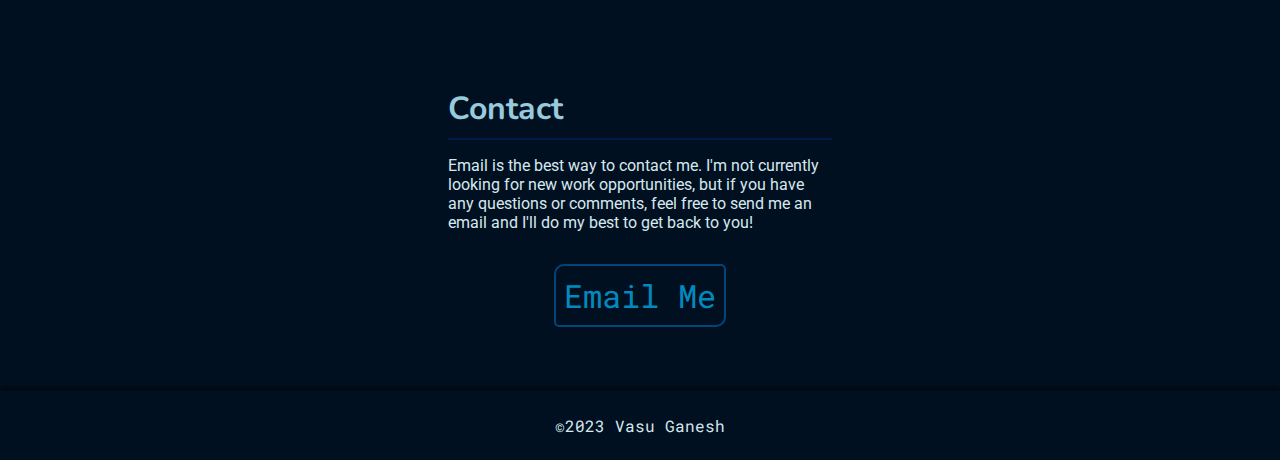
==== commit fddbdd5a: "Lots of modifications to front page" ====
--- a/index.html
+++ b/index.html
@@ -14,15 +14,14 @@
 	<script src="scripts/main.js" async></script>
 	<title>Vasu Ganesh - Home</title>
   </head>
-  <body class="body">
-	<header class="header" id="#top">
+  <body>
+	<header class="header">
 		<nav class="nav">
-			<a class="link nav__link" href="index.html">Home</a> |
+			<a class="link nav__link" href="/">Home</a> |
 			<a class="link nav__link" href="#about">About</a> |
 			<a class="link nav__link" href="#projects">Projects</a> |
-			<a class="link nav__link" href="#music">Music</a> |
 			<a class="link nav__link" href="#contact">Contact</a> |
-			<a class="link nav__link" href="pages/blog.html">Blog</a>
+			<a class="link nav__link" href="/extras">Extras</a>
 		</nav>
 	</header>
 	<main class="main">
@@ -45,32 +44,27 @@
 		  <h1 class="heading heading_big">About Me</h1>
 		  <hr class="line-break">
 		  <p>
-			  Hi, my name's Vasu Ganesh. Welcome to my website!
+			Hello and welcome to my website! My name is Vasu Ganesh, I'm a full-stack software developer and hobbyist musician.
+			Here on my website you can check out some of the projects I've been working on in my free time.
 		  </p>
 		  <p>
-			  I'm currently an IT Associate Developer with Commerce Bank in Kansas City, rotating in the DAP program.
-			  I obtained a B.S. in Computer Science from Missouri University of Science & Technology,
-			  and I also obtained minors in Mathematics and Computer Engineering.
+			I graduated from Missouri Univerisity of Science & Technology in 2021 with a bachelor's in
+			Computer Science and minors in Mathematics and Computer Engineering. While attending Missouri S&T, I was
+			very involved with the college's radio station 89.7 FM KMNR; I hosted several radio shows and completed terms as
+			Chief Engineer and Station Manager of the radio station. My time at KMNR provided me with the opportunity to combine
+			my passions for computers with music in a way that benefitted the local community, and I continue to carry those
+			experiences with me years after graduating.
 		  </p>
 		  <p>
-			  While in college, I was a radio DJ at the campus radio station, KMNR 89.7 FM. I
-			  also served as the Chief Engineer, System Administrator, and Station Manager of the
-			  radio station at various points during my time as a DJ.
+			In addition to working as a developer, I'm currently pursuing a master's in Computer Science from
+			Georgia Tech with a focus on Machine Learning. I've been interested in researching ways that software and artificial intelligence
+			can be used for the benefit of society in a world that's increasingly reliant on such technology and look forward to
+			one day contributing to this vast field of knowledge.
 		  </p>
 		  <p>
-			  I have done quite a bit of full-stack development, and my other interests include
-			  server management, data science, and machine learning. My hobbies include disc golf, hiking, and making music.
+			Thanks for visiting and I hope that you find my projects interesting!
 		  </p>
-		  <p>
-			  For a more detailed description of my education and work experience, you can find my resume linked below.
-		  </p>
-		  <div class="flex-container">
-			<button class="btn btn_big">Resume</button>
-		  </div>
 		  <h2 class="heading heading_medium">Technology Skills</h2>
-		  <p>
-			  A star indicates that the listed technology is one of my favorites.
-		  </p>
 		  <div class="flex-container">
 			  <div class="border-box border-box_left flex-container__child ">
 				  <h2 class="heading heading_centered heading_small">Programming Languages</h2>
@@ -138,14 +132,6 @@
 			</p>
 		</div>
 	  </section>
-	  <section class="content-container" id="music">
-		  <h1 class="heading heading_big">Music</h1>
-		  <hr class="line-break">
-		  <p>
-			  In addition to being a software developer, I make music in my free time!
-			  I'm a member of a small Midwestern music collective called SuckFM.
-		  </p>
-	  </section>
 	  <section class="content-container" id="contact">
 		  <h1 class="heading heading_big">Contact</h1>
 		  <hr class="line-break">
@@ -159,8 +145,8 @@
 		  </div>
 	  </section>
 	</main>
-	<!--<footer class="footer">
-		<p>Designed by Vasu Ganesh</p>
-	</footer>-->
+	<footer class="footer">
+		<p>&copy;2023 Vasu Ganesh</p>
+	</footer>
   </body>
 </html>
--- a/styles/global.css
+++ b/styles/global.css
@@ -1,8 +1,17 @@
 /* GLOBAL RULES */
+body {
+    background-color: #001021;
+    margin: 0;
+    height: 100%;
+    font-family: "Roboto", sans-serif;
+    color: #d6e8ee;
+}
+
 html {
     scroll-behavior: smooth;
     margin: 0;
     height: 100%;
+    padding: 0;
 }
 
 ::selection {
--- a/styles/blocks.css
+++ b/styles/blocks.css
@@ -1,10 +1,9 @@
 /* BLOCKS */
-.body {
-    background-color: #001021;
-    margin: 0;
-    height: 100%;
-    font-family: "Roboto", sans-serif;
-    color: #d6e8ee;
+.border-box {
+    background-color: #001b4855;
+    border: 5px solid #02457a;
+    padding: 1em;
+    margin: 2em;
 }
 
 .btn {
@@ -60,7 +59,7 @@
 }
 
 .home {
-    height: 100%;
+    height: 100vh;
     text-align: center;
 }
 
@@ -79,7 +78,6 @@
 }
 
 .main {
-    height: 100%;
     padding: 0 25em 0 25em;
 }
 
@@ -88,11 +86,4 @@
     text-align: center;
     box-shadow: 0 5px 5px rgba(0, 0, 0, 0.4);
     padding: 1em 0 1em 0;
-}
-
-.border-box{
-    background-color: #001b4855;
-    border: 5px solid #02457a;
-    padding: 1em;
-    margin: 2em;
 }--- a/styles/modifiers.css
+++ b/styles/modifiers.css
@@ -1,4 +1,16 @@
 /* MODIFIERS */
+.border-box_left {
+    border-radius: 50px 20px;
+}
+
+.border-box_middle {
+    border-radius: 20px;
+}
+
+.border-box_right {
+    border-radius: 20px 50px;
+}
+
 .btn_center {
     text-align: center;
 }
@@ -22,6 +34,7 @@
 .heading_big {
     font-size: 2rem;
     margin-bottom: 0;
+    margin-top: 2em;
 }
 
 .heading_huge {
@@ -34,16 +47,4 @@
 
 .heading_small {
     font-size: 1.17rem;
-}
-
-.border-box_left {
-    border-radius: 50px 20px;
-}
-
-.border-box_middle {
-    border-radius: 20px;
-}
-
-.border-box_right {
-    border-radius: 20px 50px;
 }